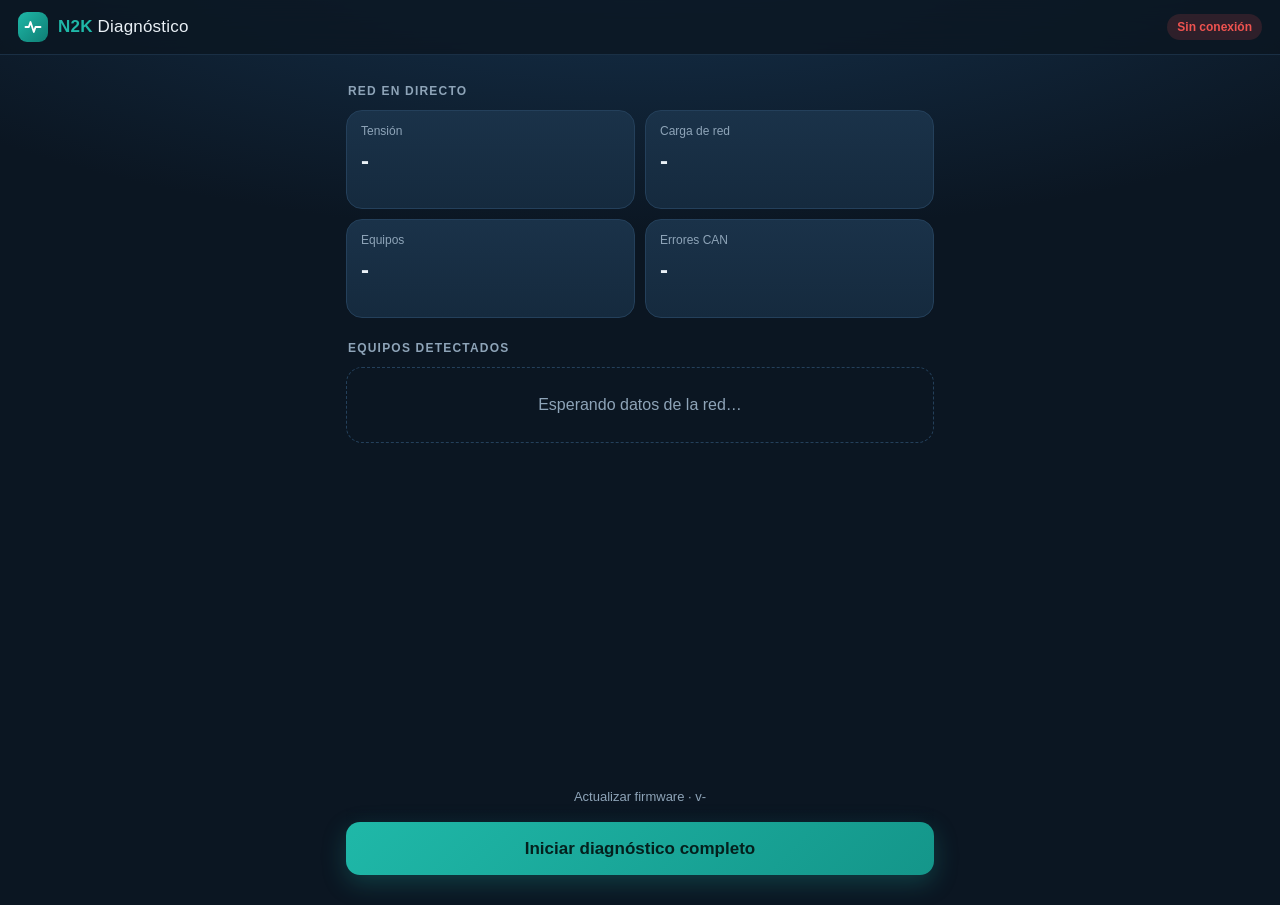
==== web/index.html @ afe4cb32 "Proyecto original v1.1 (punto de partida) Co-Authored-By: Claude Opus 5.5 <noreply@anthropic.com> Cl" ====
<!doctype html>
<html lang="es">
<head>
<meta charset="utf-8">
<meta name="viewport" content="width=device-width, initial-scale=1, viewport-fit=cover">
<meta name="apple-mobile-web-app-capable" content="yes">
<meta name="theme-color" content="#0b1622">
<title>Diagnóstico NMEA 2000</title>
<link rel="stylesheet" href="style.css">
</head>
<body>
<header class="top">
  <div class="brand"><svg viewBox="0 0 24 24" class="logo"><path d="M3 12h4l2-6 4 12 2-6h6" fill="none" stroke="currentColor" stroke-width="2.2" stroke-linecap="round" stroke-linejoin="round"/></svg>
    <div><b>N2K</b> Diagnóstico</div></div>
  <span id="conn" class="pill off">Sin conexión</span>
</header>

<main>
  <!-- ===== Inicio / en directo ===== -->
  <section id="home" class="screen active">
    <h2 class="eyebrow">Red en directo</h2>
    <div class="tiles">
      <div class="tile"><span>Tensión</span><b id="tV">-</b><small id="tVs">&nbsp;</small></div>
      <div class="tile"><span>Carga de red</span><b id="tLoad">-</b><small id="tLoads">&nbsp;</small></div>
      <div class="tile"><span>Equipos</span><b id="tDev">-</b><small>&nbsp;</small></div>
      <div class="tile"><span>Errores CAN</span><b id="tErr">-</b><small id="tErrs">&nbsp;</small></div>
    </div>
    <h2 class="eyebrow">Equipos detectados</h2>
    <div id="liveDevs" class="list"><div class="empty">Esperando datos de la red…</div></div>
    <div class="spacer"></div>
    <a class="fwlink" href="/update">Actualizar firmware · <span id="fwv">v-</span></a>
    <div class="cta"><button class="btn primary big" id="bSetup">Iniciar diagnóstico completo</button></div>
  </section>

  <!-- ===== Configuración ===== -->
  <section id="setup" class="screen">
    <button class="back" data-go="home">‹ Volver</button>
    <h1>Nuevo diagnóstico</h1>
    <label class="field"><span>Referencia (opcional)</span>
      <input id="ref" placeholder="Barco, cliente o nº de ORMA" autocomplete="off"></label>
    <div class="field"><span>Duración de la prueba</span>
      <div class="seg" id="segDur">
        <button data-v="30">30 s</button><button data-v="60" class="on">1 min</button><button data-v="120">2 min</button><button data-v="300">5 min</button>
      </div>
      <small class="hint">Para fallos intermitentes, usa 5 minutos y mueve cables y conectores durante la prueba.</small>
    </div>
    <div class="field"><span>Tipo de prueba</span>
      <div class="opt" id="optMode">
        <button data-v="active" class="on"><b>Completa</b><small>Pide a cada equipo su modelo, software y número de serie. Recomendada.</small></button>
        <button data-v="passive"><b>Solo escuchar</b><small>No envía nada a la red. Para barcos en uso o si no quieres tocar nada.</small></button>
      </div>
    </div>
    <div class="spacer"></div>
    <div class="cta"><button class="btn primary big" id="bStart">Empezar</button></div>
  </section>

  <!-- ===== En curso ===== -->
  <section id="running" class="screen">
    <h1>Diagnosticando…</h1>
    <div class="ring">
      <svg viewBox="0 0 120 120"><circle cx="60" cy="60" r="52" class="track"/><circle cx="60" cy="60" r="52" class="bar" id="ringBar"/></svg>
      <div class="ringTxt"><b id="ringPct">0 %</b><small id="ringLeft">&nbsp;</small></div>
    </div>
    <p class="phase" id="phase">Escuchando la red…</p>
    <div class="tiles three">
      <div class="tile"><span>Equipos</span><b id="rDev">0</b></div>
      <div class="tile"><span>Tramas</span><b id="rFr">0</b></div>
      <div class="tile"><span>Errores</span><b id="rErr">0</b></div>
    </div>
    <p class="hint center">Si buscas un fallo intermitente, mueve ahora cables y conectores o arranca el motor.</p>
  </section>

  <!-- ===== Terminadores ===== -->
  <section id="term" class="screen">
    <h1>Medida de terminadores</h1>
    <div class="card how">
      <ol>
        <li>Apaga la alimentación de la red NMEA 2000.</li>
        <li>Pon el polímetro en ohmios.</li>
        <li>Mide entre el pin <b>blanco (CAN-H)</b> y el <b>azul (CAN-L)</b> de una T libre o del conector de un equipo.</li>
      </ol>
      <div class="pinrow">
        <svg viewBox="0 0 80 80" class="conn"><circle cx="40" cy="40" r="34" class="face"/>
          <circle cx="40" cy="18" r="6" class="p"/><circle cx="62" cy="40" r="6" class="p"/><circle cx="40" cy="62" r="6" class="p"/><circle cx="18" cy="40" r="6" class="p"/>
          <circle cx="40" cy="40" r="7" class="p p5"/></svg>
        <ul class="legend">
          <li><i class="c wht"></i><b>Blanco</b> CAN-H</li>
          <li><i class="c blu"></i><b>Azul</b> CAN-L <small>(pin central)</small></li>
          <li><i class="c red"></i>Rojo +12 V · <i class="c blk"></i>Negro GND</li>
        </ul>
      </div>
    </div>
    <p class="q">¿Qué valor marca el polímetro?</p>
    <div class="answers" id="ansTerm">
      <button data-v="60"><b>Unos 60 Ω</b><small>Lo correcto</small></button>
      <button data-v="120"><b>Unos 120 Ω</b></button>
      <button data-v="40"><b>40 Ω o menos</b></button>
      <button data-v="open"><b>Muy alto o infinito</b></button>
      <button data-v="short"><b>Casi 0 Ω</b></button>
      <button data-v="skip"><b>No lo he medido</b></button>
    </div>
  </section>

  <!-- ===== Resultado ===== -->
  <section id="result" class="screen">
    <div id="verdict" class="verdict"></div>
    <div class="tiles" id="resTiles"></div>
    <h2 class="eyebrow">Qué hay que hacer</h2>
    <div id="actions" class="list"></div>
    <details class="card fold"><summary>Detalle de las comprobaciones</summary><div id="findings"></div></details>
    <details class="card fold"><summary>Equipos en la red</summary><div id="resDevs"></div></details>
    <div class="spacer"></div>
    <div class="cta two">
      <button class="btn ghost" id="bNew">Nueva prueba</button>
      <button class="btn primary" id="bPdf">Descargar PDF</button>
    </div>
    <a id="pdfLink" class="pdflink" target="_blank" hidden>Abrir el PDF</a>
  </section>
</main>
<div id="toast" class="toast"></div>
<script src="lookups.js"></script>
<script src="analyze.js"></script>
<script src="report.js"></script>
<script src="app.js"></script>
</body>
</html>
---- web/style.css ----
:root{
  --bg:#0b1622;--bg2:#10202f;--card:#152a3e;--card2:#1a3249;--line:#24405b;
  --tx:#e9f0f6;--mu:#8ea4b8;--ac:#1fb8a8;--ac2:#14968a;
  --fail:#ef5350;--warn:#ffb020;--ok:#43c463;--info:#7fa3c0;
  --r:16px;
}
*{box-sizing:border-box;-webkit-tap-highlight-color:transparent}
html,body{margin:0;background:var(--bg);color:var(--tx);font:16px/1.4 -apple-system,BlinkMacSystemFont,"SF Pro Text","Segoe UI",Roboto,sans-serif}
body{min-height:100vh;background:radial-gradient(120% 60% at 50% -10%,#173552 0%,var(--bg) 60%)}
.top{position:sticky;top:0;z-index:5;display:flex;align-items:center;justify-content:space-between;
  padding:calc(env(safe-area-inset-top) + 12px) 18px 12px;background:rgba(11,22,34,.82);backdrop-filter:blur(14px);-webkit-backdrop-filter:blur(14px);border-bottom:1px solid rgba(36,64,91,.6)}
.brand{display:flex;align-items:center;gap:10px;font-size:17px;letter-spacing:.2px}
.brand b{color:var(--ac)}
.logo{width:30px;height:30px;padding:5px;border-radius:9px;background:linear-gradient(135deg,var(--ac),#0e7d73);color:#fff}
.pill{font-size:12px;font-weight:600;padding:5px 10px;border-radius:999px;background:var(--card);color:var(--mu)}
.pill.on{background:rgba(67,196,99,.15);color:var(--ok)}
.pill.on::before{content:"";display:inline-block;width:7px;height:7px;border-radius:50%;background:var(--ok);margin-right:6px;vertical-align:1px;box-shadow:0 0 8px var(--ok)}
.pill.off{background:rgba(239,83,80,.15);color:var(--fail)}
main{max-width:620px;margin:0 auto;padding:6px 16px calc(env(safe-area-inset-bottom) + 24px)}
.screen{display:none;flex-direction:column;min-height:calc(100vh - 80px);animation:in .25s ease}
.screen.active{display:flex}
@keyframes in{from{opacity:0;transform:translateY(6px)}to{opacity:1;transform:none}}
h1{font-size:26px;margin:14px 0 18px;letter-spacing:-.3px}
.eyebrow{font-size:12px;text-transform:uppercase;letter-spacing:1.2px;color:var(--mu);margin:22px 2px 10px;font-weight:600}
.tiles{display:grid;grid-template-columns:1fr 1fr;gap:10px}
.tiles.three{grid-template-columns:repeat(3,1fr)}
.tile{background:linear-gradient(180deg,var(--card2),var(--card));border:1px solid var(--line);border-radius:var(--r);padding:12px 14px}
.tile span{display:block;font-size:12px;color:var(--mu)}
.tile b{display:block;font-size:24px;margin-top:4px;letter-spacing:-.4px;font-variant-numeric:tabular-nums}
.tile small{display:block;font-size:12px;color:var(--mu);margin-top:2px;white-space:nowrap;overflow:hidden;text-overflow:ellipsis}
.tile.bad b{color:var(--fail)} .tile.mid b{color:var(--warn)} .tile.good b{color:var(--ok)}
.list{display:flex;flex-direction:column;gap:8px}
.empty{color:var(--mu);text-align:center;padding:26px;border:1px dashed var(--line);border-radius:var(--r)}
.dev{display:flex;align-items:center;gap:12px;background:var(--card);border:1px solid var(--line);border-radius:14px;padding:11px 13px}
.dev .ic{flex:none;width:38px;height:38px;border-radius:11px;display:grid;place-items:center;background:var(--bg2);color:var(--ac);font-weight:700;font-size:13px}
.dev .tx{flex:1;min-width:0}
.dev .tx b{display:block;white-space:nowrap;overflow:hidden;text-overflow:ellipsis}
.dev .tx small{color:var(--mu);font-size:13px}
.dev .st{font-size:12px;font-weight:700}
.st.ok{color:var(--ok)} .st.warn{color:var(--warn)} .st.fail{color:var(--fail)} .st.info{color:var(--info)}
.spacer{flex:1;min-height:24px}
.cta{position:sticky;bottom:0;padding:14px 0 calc(env(safe-area-inset-bottom) + 6px);background:linear-gradient(transparent,var(--bg) 35%)}
.cta.two{display:grid;grid-template-columns:1fr 1.4fr;gap:10px}
.btn{white-space:nowrap;appearance:none;border:0;border-radius:14px;padding:14px 18px;font-weight:600;font-size:16px;line-height:1;font-family:inherit;color:var(--tx);background:var(--card2);cursor:pointer;transition:transform .1s,filter .2s}
.btn:active{transform:scale(.98)}
.btn.primary{background:linear-gradient(135deg,var(--ac),var(--ac2));color:#04201d;box-shadow:0 8px 24px rgba(31,184,168,.25)}
.btn.ghost{background:transparent;border:1px solid var(--line)}
.btn.big{width:100%;padding:18px;font-size:17px}
.btn:disabled{filter:grayscale(1) brightness(.7)}
.back{background:none;border:0;color:var(--ac);font:inherit;font-size:16px;padding:12px 0 0;text-align:left;cursor:pointer}
.field{display:block;margin-bottom:22px}
.field>span{display:block;font-size:13px;color:var(--mu);margin:0 2px 8px;font-weight:600}
input{width:100%;padding:15px 14px;border-radius:13px;border:1px solid var(--line);background:var(--card);color:var(--tx);font:inherit;font-size:16px;outline:none}
input:focus{border-color:var(--ac)}
.seg{display:grid;grid-template-columns:repeat(4,1fr);background:var(--card);border:1px solid var(--line);border-radius:13px;padding:4px;gap:4px}
.seg button{border:0;background:none;color:var(--mu);font-weight:600;font-size:15px;font-family:inherit;padding:11px 0;border-radius:10px;cursor:pointer}
.seg button.on{background:var(--ac);color:#04201d}
.opt,.answers{display:flex;flex-direction:column;gap:9px}
.opt button,.answers button{text-align:left;border:1px solid var(--line);background:var(--card);color:var(--tx);border-radius:14px;padding:14px 15px;font:inherit;cursor:pointer;transition:border-color .15s,background .15s}
.opt button b,.answers button b{display:block;font-size:16px}
.opt button small,.answers button small{display:block;color:var(--mu);font-size:13px;margin-top:3px}
.opt button.on{border-color:var(--ac);background:rgba(31,184,168,.1)}
.answers{display:grid;grid-template-columns:1fr 1fr}
.answers button:active{border-color:var(--ac)}
.hint{color:var(--mu);font-size:13px;margin:8px 2px 0}
.center{text-align:center}
.ring{position:relative;width:210px;height:210px;margin:10px auto 6px}
.ring svg{width:100%;height:100%;transform:rotate(-90deg)}
.ring circle{fill:none;stroke-width:9}
.ring .track{stroke:var(--card2)}
.ring .bar{stroke:var(--ac);stroke-linecap:round;stroke-dasharray:326.7;stroke-dashoffset:326.7;transition:stroke-dashoffset .9s linear;filter:drop-shadow(0 0 6px rgba(31,184,168,.5))}
.ringTxt{position:absolute;inset:0;display:grid;place-content:center;text-align:center}
.ringTxt b{font-size:40px;letter-spacing:-1px}
.ringTxt small{color:var(--mu)}
.phase{text-align:center;color:var(--ac);font-weight:600;margin:10px 0 22px}
.card{background:var(--card);border:1px solid var(--line);border-radius:var(--r);padding:14px 16px}
.how ol{margin:0;padding-left:20px} .how li{margin:4px 0}
.pinrow{display:flex;align-items:center;gap:16px;margin-top:14px}
.conn{width:78px;height:78px;flex:none}
.conn .face{fill:var(--bg2);stroke:var(--line);stroke-width:2}
.conn .p{fill:#56687a;stroke:#0006}
.conn .p5{fill:#1e88e5}
.legend{list-style:none;margin:0;padding:0;font-size:14px;display:flex;flex-direction:column;gap:6px}
.legend small{color:var(--mu)}
.c{display:inline-block;width:11px;height:11px;border-radius:50%;margin-right:7px;vertical-align:-1px}
.c.wht{background:#f2f2f2}.c.blu{background:#1e88e5}.c.red{background:#e53935}.c.blk{background:#444;margin-left:4px}
.q{font-weight:700;font-size:18px;margin:22px 2px 12px}
.verdict{border-radius:20px;padding:20px 20px 18px;margin-top:14px;color:#fff;position:relative;overflow:hidden}
.verdict.fail{background:linear-gradient(135deg,#d93a37,#a52421)}
.verdict.warn{background:linear-gradient(135deg,#f0a21a,#c97a00)}
.verdict.ok{background:linear-gradient(135deg,#3bb85b,#24813c)}
.verdict h1{margin:0 0 4px;font-size:28px}
.verdict p{margin:0;opacity:.92;font-size:15px}
.verdict .cnt{display:inline-block;margin-top:12px;background:rgba(0,0,0,.18);padding:5px 10px;border-radius:999px;font-size:13px;font-weight:600}
#resTiles{margin-top:12px}
.act{display:flex;gap:12px;background:var(--card);border:1px solid var(--line);border-radius:14px;padding:13px 14px}
.act .n{flex:none;width:26px;height:26px;border-radius:50%;display:grid;place-items:center;font-weight:800;font-size:13px;color:#fff}
.act .n.fail{background:var(--fail)}.act .n.warn{background:var(--warn);color:#2a1c00}
.act b{display:block;margin-bottom:3px}
.act p{margin:0;color:var(--mu);font-size:14px}
.fold{margin-top:12px;padding:0}
.fold summary{list-style:none;padding:15px 16px;font-weight:700;cursor:pointer;display:flex;justify-content:space-between}
.fold summary::after{content:"›";transform:rotate(90deg);color:var(--mu);font-size:20px;line-height:1}
.fold[open] summary::after{transform:rotate(-90deg)}
.fold summary::-webkit-details-marker{display:none}
.fold>div{padding:0 12px 12px;display:flex;flex-direction:column;gap:8px}
.fd{border-left:3px solid var(--info);background:var(--bg2);border-radius:10px;padding:10px 12px}
.fd.fail{border-color:var(--fail)}.fd.warn{border-color:var(--warn)}.fd.ok{border-color:var(--ok)}
.fd b{display:block;font-size:15px}.fd small{color:var(--mu);font-size:13px}
.fd .tag{font-size:11px;font-weight:800;letter-spacing:.6px;margin-right:6px}
.pdflink{display:block;text-align:center;color:var(--ac);margin-top:4px}
.toast{position:fixed;left:50%;bottom:calc(env(safe-area-inset-bottom) + 90px);transform:translateX(-50%) translateY(20px);opacity:0;background:#000c;color:#fff;padding:10px 16px;border-radius:12px;font-size:14px;transition:.25s;pointer-events:none}
.toast.show{opacity:1;transform:translateX(-50%)}
.fwlink{display:block;text-align:center;color:var(--mu);font-size:13px;text-decoration:none;margin:4px 0 2px}
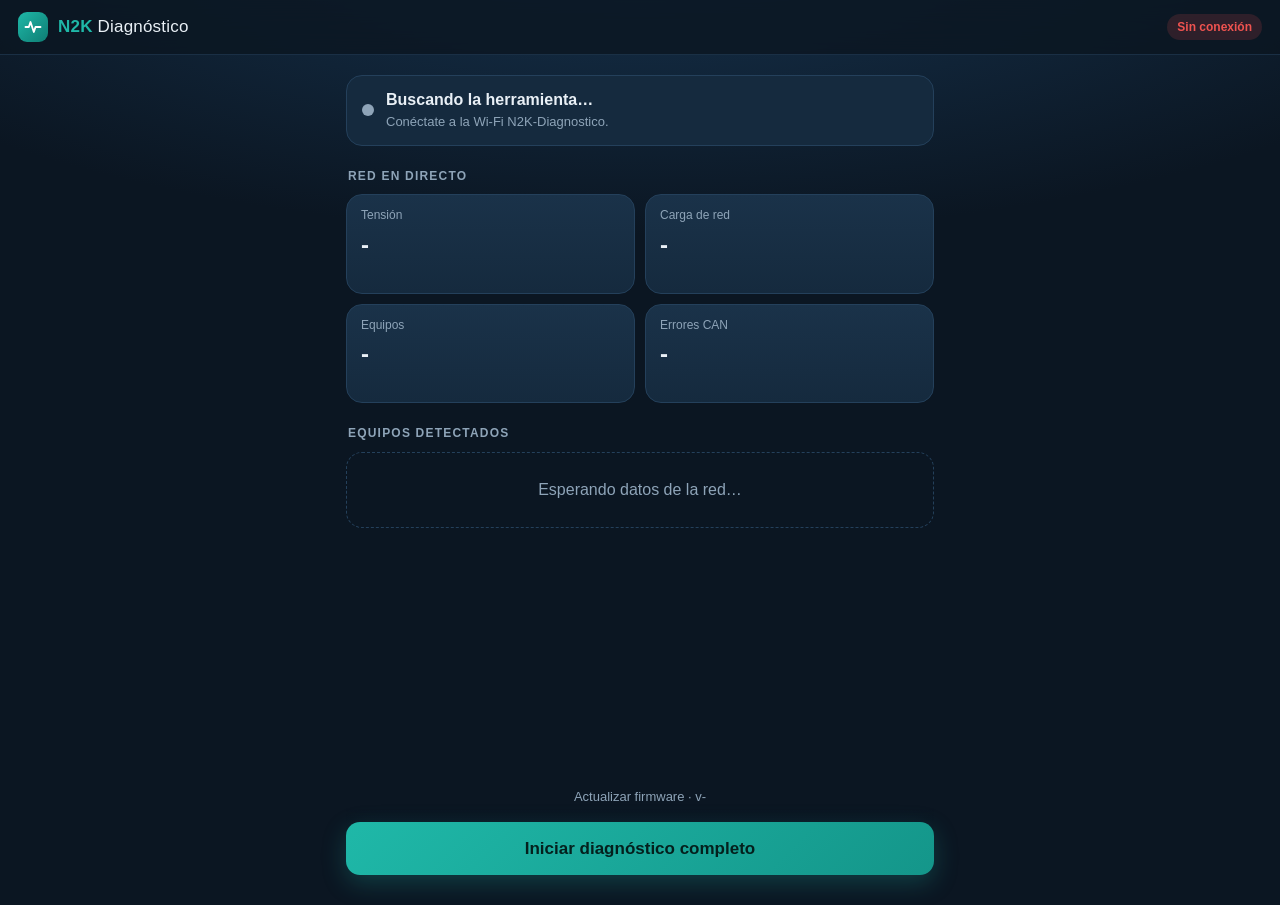
==== commit 40205933: "v1.3: interfaz más sencilla y diagnóstico de sonda más fiable - Inicio con aviso de estado en lengua" ====
--- a/web/index.html
+++ b/web/index.html
@@ -18,6 +18,7 @@
 <main>
   <!-- ===== Inicio / en directo ===== -->
   <section id="home" class="screen active">
+    <div id="status" class="status wait"><i></i><div><b id="stT">Buscando la herramienta…</b><small id="stD">Conéctate a la Wi-Fi N2K-Diagnostico.</small></div></div>
     <h2 class="eyebrow">Red en directo</h2>
     <div class="tiles">
       <div class="tile"><span>Tensión</span><b id="tV">-</b><small id="tVs">&nbsp;</small></div>
@@ -67,7 +68,9 @@
       <div class="tile"><span>Tramas</span><b id="rFr">0</b></div>
       <div class="tile"><span>Errores</span><b id="rErr">0</b></div>
     </div>
-    <p class="hint center">Si buscas un fallo intermitente, mueve ahora cables y conectores o arranca el motor.</p>
+    <p class="hint center">No desconectes la herramienta ni cierres esta página.<br>Si buscas un fallo intermitente, mueve ahora cables y conectores o arranca el motor.</p>
+    <div class="spacer"></div>
+    <div class="cta"><button class="btn ghost big" id="bCancel">Cancelar prueba</button></div>
   </section>
 
   <!-- ===== Terminadores ===== -->
@@ -101,6 +104,18 @@
     </div>
   </section>
 
+  <!-- ===== Sonda (solo si alguna sonda no da profundidad) ===== -->
+  <section id="water" class="screen">
+    <h1>Una pregunta más</h1>
+    <div class="card how"><p>Hay una sonda que no está dando profundidad. Para saber si es una avería necesito saber dónde está su transductor.</p></div>
+    <p class="q">¿El transductor de la sonda está dentro del agua?</p>
+    <div class="answers one" id="ansWater">
+      <button data-v="yes"><b>Sí, está en el agua</b><small>El barco está a flote</small></button>
+      <button data-v="no"><b>No, está fuera del agua</b><small>Barco en tierra, en el remolque o en el taller</small></button>
+      <button data-v="unk"><b>No lo sé</b></button>
+    </div>
+  </section>
+
   <!-- ===== Resultado ===== -->
   <section id="result" class="screen">
     <div id="verdict" class="verdict"></div>
--- a/web/style.css
+++ b/web/style.css
@@ -5,6 +5,7 @@
   --r:16px;
 }
 *{box-sizing:border-box;-webkit-tap-highlight-color:transparent}
+html{-webkit-text-size-adjust:100%;text-size-adjust:100%}
 html,body{margin:0;background:var(--bg);color:var(--tx);font:16px/1.4 -apple-system,BlinkMacSystemFont,"SF Pro Text","Segoe UI",Roboto,sans-serif}
 body{min-height:100vh;background:radial-gradient(120% 60% at 50% -10%,#173552 0%,var(--bg) 60%)}
 .top{position:sticky;top:0;z-index:5;display:flex;align-items:center;justify-content:space-between;
@@ -17,7 +18,7 @@
 .pill.on::before{content:"";display:inline-block;width:7px;height:7px;border-radius:50%;background:var(--ok);margin-right:6px;vertical-align:1px;box-shadow:0 0 8px var(--ok)}
 .pill.off{background:rgba(239,83,80,.15);color:var(--fail)}
 main{max-width:620px;margin:0 auto;padding:6px 16px calc(env(safe-area-inset-bottom) + 24px)}
-.screen{display:none;flex-direction:column;min-height:calc(100vh - 80px);animation:in .25s ease}
+.screen{display:none;flex-direction:column;min-height:calc(100vh - 80px);min-height:calc(100dvh - 80px);animation:in .25s ease}
 .screen.active{display:flex}
 @keyframes in{from{opacity:0;transform:translateY(6px)}to{opacity:1;transform:none}}
 h1{font-size:26px;margin:14px 0 18px;letter-spacing:-.3px}
@@ -61,7 +62,8 @@
 .opt button small,.answers button small{display:block;color:var(--mu);font-size:13px;margin-top:3px}
 .opt button.on{border-color:var(--ac);background:rgba(31,184,168,.1)}
 .answers{display:grid;grid-template-columns:1fr 1fr}
-.answers button:active{border-color:var(--ac)}
+.answers button:active,.answers button.busy{border-color:var(--ac);background:rgba(31,184,168,.1)}
+.answers button:disabled{opacity:.55}
 .hint{color:var(--mu);font-size:13px;margin:8px 2px 0}
 .center{text-align:center}
 .ring{position:relative;width:210px;height:210px;margin:10px auto 6px}
@@ -109,6 +111,16 @@
 .fd b{display:block;font-size:15px}.fd small{color:var(--mu);font-size:13px}
 .fd .tag{font-size:11px;font-weight:800;letter-spacing:.6px;margin-right:6px}
 .pdflink{display:block;text-align:center;color:var(--ac);margin-top:4px}
-.toast{position:fixed;left:50%;bottom:calc(env(safe-area-inset-bottom) + 90px);transform:translateX(-50%) translateY(20px);opacity:0;background:#000c;color:#fff;padding:10px 16px;border-radius:12px;font-size:14px;transition:.25s;pointer-events:none}
+.toast{position:fixed;left:50%;max-width:calc(100% - 32px);text-align:center;bottom:calc(env(safe-area-inset-bottom) + 90px);transform:translateX(-50%) translateY(20px);opacity:0;background:#000c;color:#fff;padding:10px 16px;border-radius:12px;font-size:14px;transition:.25s;pointer-events:none}
 .toast.show{opacity:1;transform:translateX(-50%)}
 .fwlink{display:block;text-align:center;color:var(--mu);font-size:13px;text-decoration:none;margin:4px 0 2px}
+
+.status{display:flex;align-items:center;gap:12px;margin-top:14px;padding:13px 15px;border-radius:var(--r);border:1px solid var(--line);background:var(--card)}
+.status i{flex:none;width:12px;height:12px;border-radius:50%;background:var(--mu)}
+.status b{display:block;font-size:16px}
+.status small{display:block;color:var(--mu);font-size:13px;margin-top:2px}
+.status.ok{border-color:rgba(67,196,99,.45)} .status.ok i{background:var(--ok);box-shadow:0 0 8px var(--ok)}
+.status.warn{border-color:rgba(255,176,32,.45)} .status.warn i{background:var(--warn)}
+.status.bad{border-color:rgba(239,83,80,.5)} .status.bad i{background:var(--fail)}
+.answers.one{grid-template-columns:1fr}
+.how p{margin:0;color:var(--mu)}
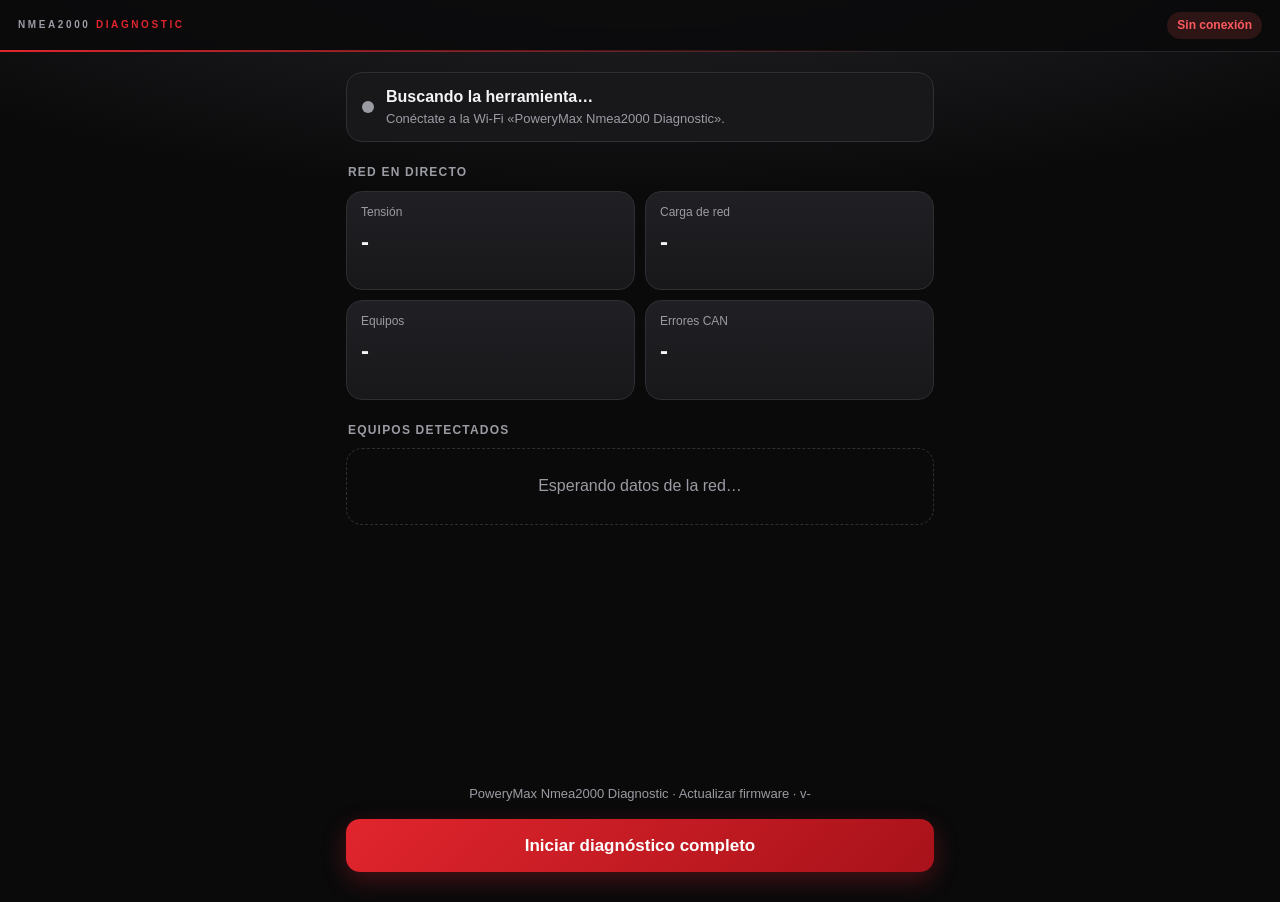
==== commit 1fe3a0c2: "v1.4: marca PoweryMax Nmea2000 Diagnostic - Logo PoweryMax en la app, la página de actualización y e" ====
--- a/web/index.html
+++ b/web/index.html
@@ -4,21 +4,22 @@
 <meta charset="utf-8">
 <meta name="viewport" content="width=device-width, initial-scale=1, viewport-fit=cover">
 <meta name="apple-mobile-web-app-capable" content="yes">
-<meta name="theme-color" content="#0b1622">
-<title>Diagnóstico NMEA 2000</title>
+<meta name="theme-color" content="#0a0a0b">
+<meta name="apple-mobile-web-app-title" content="PoweryMax N2K">
+<title>PoweryMax Nmea2000 Diagnostic</title>
 <link rel="stylesheet" href="style.css">
 </head>
 <body>
 <header class="top">
-  <div class="brand"><svg viewBox="0 0 24 24" class="logo"><path d="M3 12h4l2-6 4 12 2-6h6" fill="none" stroke="currentColor" stroke-width="2.2" stroke-linecap="round" stroke-linejoin="round"/></svg>
-    <div><b>N2K</b> Diagnóstico</div></div>
+  <div class="brand"><!--LOGO-->
+    <span class="tag">Nmea2000 <b>Diagnostic</b></span></div>
   <span id="conn" class="pill off">Sin conexión</span>
 </header>
 
 <main>
   <!-- ===== Inicio / en directo ===== -->
   <section id="home" class="screen active">
-    <div id="status" class="status wait"><i></i><div><b id="stT">Buscando la herramienta…</b><small id="stD">Conéctate a la Wi-Fi N2K-Diagnostico.</small></div></div>
+    <div id="status" class="status wait"><i></i><div><b id="stT">Buscando la herramienta…</b><small id="stD">Conéctate a la Wi-Fi «PoweryMax Nmea2000 Diagnostic».</small></div></div>
     <h2 class="eyebrow">Red en directo</h2>
     <div class="tiles">
       <div class="tile"><span>Tensión</span><b id="tV">-</b><small id="tVs">&nbsp;</small></div>
@@ -29,7 +30,7 @@
     <h2 class="eyebrow">Equipos detectados</h2>
     <div id="liveDevs" class="list"><div class="empty">Esperando datos de la red…</div></div>
     <div class="spacer"></div>
-    <a class="fwlink" href="/update">Actualizar firmware · <span id="fwv">v-</span></a>
+    <a class="fwlink" href="/update">PoweryMax Nmea2000 Diagnostic · Actualizar firmware · <span id="fwv">v-</span></a>
     <div class="cta"><button class="btn primary big" id="bSetup">Iniciar diagnóstico completo</button></div>
   </section>
 
--- a/web/style.css
+++ b/web/style.css
@@ -1,18 +1,21 @@
 :root{
-  --bg:#0b1622;--bg2:#10202f;--card:#152a3e;--card2:#1a3249;--line:#24405b;
-  --tx:#e9f0f6;--mu:#8ea4b8;--ac:#1fb8a8;--ac2:#14968a;
-  --fail:#ef5350;--warn:#ffb020;--ok:#43c463;--info:#7fa3c0;
+  /* PoweryMax: negro, gris y rojo */
+  --bg:#0a0a0b;--bg2:#141416;--card:#18181b;--card2:#202024;--line:#2e2e33;
+  --tx:#f4f4f5;--mu:#9b9ca3;--ac:#e1252d;--ac2:#a8121a;
+  --fail:#ff5a5f;--warn:#ffb020;--ok:#43c463;--info:#a1a1aa;
   --r:16px;
 }
 *{box-sizing:border-box;-webkit-tap-highlight-color:transparent}
 html{-webkit-text-size-adjust:100%;text-size-adjust:100%}
 html,body{margin:0;background:var(--bg);color:var(--tx);font:16px/1.4 -apple-system,BlinkMacSystemFont,"SF Pro Text","Segoe UI",Roboto,sans-serif}
-body{min-height:100vh;background:radial-gradient(120% 60% at 50% -10%,#173552 0%,var(--bg) 60%)}
+body{min-height:100vh;background:radial-gradient(120% 55% at 50% -12%,#2a2a2e 0%,var(--bg) 62%)}
 .top{position:sticky;top:0;z-index:5;display:flex;align-items:center;justify-content:space-between;
-  padding:calc(env(safe-area-inset-top) + 12px) 18px 12px;background:rgba(11,22,34,.82);backdrop-filter:blur(14px);-webkit-backdrop-filter:blur(14px);border-bottom:1px solid rgba(36,64,91,.6)}
-.brand{display:flex;align-items:center;gap:10px;font-size:17px;letter-spacing:.2px}
-.brand b{color:var(--ac)}
-.logo{width:30px;height:30px;padding:5px;border-radius:9px;background:linear-gradient(135deg,var(--ac),#0e7d73);color:#fff}
+  padding:calc(env(safe-area-inset-top) + 12px) 18px 12px;background:rgba(10,10,11,.86);backdrop-filter:blur(14px);-webkit-backdrop-filter:blur(14px);border-bottom:1px solid #26262a}
+.top::after{content:"";position:absolute;left:0;right:0;bottom:-1px;height:2px;background:linear-gradient(90deg,var(--ac),transparent 70%)}
+.brand{display:flex;flex-direction:column;align-items:flex-start;gap:4px}
+.plogo{height:19px;width:auto;display:block;color:#fff}
+.brand .tag{font-size:10px;letter-spacing:2.6px;text-transform:uppercase;color:var(--mu);font-weight:600;white-space:nowrap}
+.brand .tag b{color:var(--ac);font-weight:600}
 .pill{font-size:12px;font-weight:600;padding:5px 10px;border-radius:999px;background:var(--card);color:var(--mu)}
 .pill.on{background:rgba(67,196,99,.15);color:var(--ok)}
 .pill.on::before{content:"";display:inline-block;width:7px;height:7px;border-radius:50%;background:var(--ok);margin-right:6px;vertical-align:1px;box-shadow:0 0 8px var(--ok)}
@@ -33,7 +36,7 @@
 .list{display:flex;flex-direction:column;gap:8px}
 .empty{color:var(--mu);text-align:center;padding:26px;border:1px dashed var(--line);border-radius:var(--r)}
 .dev{display:flex;align-items:center;gap:12px;background:var(--card);border:1px solid var(--line);border-radius:14px;padding:11px 13px}
-.dev .ic{flex:none;width:38px;height:38px;border-radius:11px;display:grid;place-items:center;background:var(--bg2);color:var(--ac);font-weight:700;font-size:13px}
+.dev .ic{flex:none;width:38px;height:38px;border-radius:11px;display:grid;place-items:center;background:#26262b;color:#fff;font-weight:700;font-size:13px}
 .dev .tx{flex:1;min-width:0}
 .dev .tx b{display:block;white-space:nowrap;overflow:hidden;text-overflow:ellipsis}
 .dev .tx small{color:var(--mu);font-size:13px}
@@ -44,25 +47,25 @@
 .cta.two{display:grid;grid-template-columns:1fr 1.4fr;gap:10px}
 .btn{white-space:nowrap;appearance:none;border:0;border-radius:14px;padding:14px 18px;font-weight:600;font-size:16px;line-height:1;font-family:inherit;color:var(--tx);background:var(--card2);cursor:pointer;transition:transform .1s,filter .2s}
 .btn:active{transform:scale(.98)}
-.btn.primary{background:linear-gradient(135deg,var(--ac),var(--ac2));color:#04201d;box-shadow:0 8px 24px rgba(31,184,168,.25)}
+.btn.primary{background:linear-gradient(135deg,var(--ac),var(--ac2));color:#fff;box-shadow:0 8px 24px rgba(225,37,45,.28)}
 .btn.ghost{background:transparent;border:1px solid var(--line)}
 .btn.big{width:100%;padding:18px;font-size:17px}
 .btn:disabled{filter:grayscale(1) brightness(.7)}
-.back{background:none;border:0;color:var(--ac);font:inherit;font-size:16px;padding:12px 0 0;text-align:left;cursor:pointer}
+.back{background:none;border:0;color:var(--mu);font:inherit;font-size:16px;padding:12px 0 0;text-align:left;cursor:pointer}
 .field{display:block;margin-bottom:22px}
 .field>span{display:block;font-size:13px;color:var(--mu);margin:0 2px 8px;font-weight:600}
 input{width:100%;padding:15px 14px;border-radius:13px;border:1px solid var(--line);background:var(--card);color:var(--tx);font:inherit;font-size:16px;outline:none}
 input:focus{border-color:var(--ac)}
 .seg{display:grid;grid-template-columns:repeat(4,1fr);background:var(--card);border:1px solid var(--line);border-radius:13px;padding:4px;gap:4px}
 .seg button{border:0;background:none;color:var(--mu);font-weight:600;font-size:15px;font-family:inherit;padding:11px 0;border-radius:10px;cursor:pointer}
-.seg button.on{background:var(--ac);color:#04201d}
+.seg button.on{background:var(--ac);color:#fff}
 .opt,.answers{display:flex;flex-direction:column;gap:9px}
 .opt button,.answers button{text-align:left;border:1px solid var(--line);background:var(--card);color:var(--tx);border-radius:14px;padding:14px 15px;font:inherit;cursor:pointer;transition:border-color .15s,background .15s}
 .opt button b,.answers button b{display:block;font-size:16px}
 .opt button small,.answers button small{display:block;color:var(--mu);font-size:13px;margin-top:3px}
-.opt button.on{border-color:var(--ac);background:rgba(31,184,168,.1)}
+.opt button.on{border-color:var(--ac);background:rgba(225,37,45,.1)}
 .answers{display:grid;grid-template-columns:1fr 1fr}
-.answers button:active,.answers button.busy{border-color:var(--ac);background:rgba(31,184,168,.1)}
+.answers button:active,.answers button.busy{border-color:var(--ac);background:rgba(225,37,45,.1)}
 .answers button:disabled{opacity:.55}
 .hint{color:var(--mu);font-size:13px;margin:8px 2px 0}
 .center{text-align:center}
@@ -70,11 +73,11 @@
 .ring svg{width:100%;height:100%;transform:rotate(-90deg)}
 .ring circle{fill:none;stroke-width:9}
 .ring .track{stroke:var(--card2)}
-.ring .bar{stroke:var(--ac);stroke-linecap:round;stroke-dasharray:326.7;stroke-dashoffset:326.7;transition:stroke-dashoffset .9s linear;filter:drop-shadow(0 0 6px rgba(31,184,168,.5))}
+.ring .bar{stroke:var(--ac);stroke-linecap:round;stroke-dasharray:326.7;stroke-dashoffset:326.7;transition:stroke-dashoffset .9s linear;filter:drop-shadow(0 0 6px rgba(225,37,45,.5))}
 .ringTxt{position:absolute;inset:0;display:grid;place-content:center;text-align:center}
 .ringTxt b{font-size:40px;letter-spacing:-1px}
 .ringTxt small{color:var(--mu)}
-.phase{text-align:center;color:var(--ac);font-weight:600;margin:10px 0 22px}
+.phase{text-align:center;color:var(--tx);font-weight:600;margin:10px 0 22px}
 .card{background:var(--card);border:1px solid var(--line);border-radius:var(--r);padding:14px 16px}
 .how ol{margin:0;padding-left:20px} .how li{margin:4px 0}
 .pinrow{display:flex;align-items:center;gap:16px;margin-top:14px}
@@ -88,7 +91,7 @@
 .c.wht{background:#f2f2f2}.c.blu{background:#1e88e5}.c.red{background:#e53935}.c.blk{background:#444;margin-left:4px}
 .q{font-weight:700;font-size:18px;margin:22px 2px 12px}
 .verdict{border-radius:20px;padding:20px 20px 18px;margin-top:14px;color:#fff;position:relative;overflow:hidden}
-.verdict.fail{background:linear-gradient(135deg,#d93a37,#a52421)}
+.verdict.fail{background:linear-gradient(135deg,#d3222a,#8f0f15)}
 .verdict.warn{background:linear-gradient(135deg,#f0a21a,#c97a00)}
 .verdict.ok{background:linear-gradient(135deg,#3bb85b,#24813c)}
 .verdict h1{margin:0 0 4px;font-size:28px}
@@ -110,7 +113,7 @@
 .fd.fail{border-color:var(--fail)}.fd.warn{border-color:var(--warn)}.fd.ok{border-color:var(--ok)}
 .fd b{display:block;font-size:15px}.fd small{color:var(--mu);font-size:13px}
 .fd .tag{font-size:11px;font-weight:800;letter-spacing:.6px;margin-right:6px}
-.pdflink{display:block;text-align:center;color:var(--ac);margin-top:4px}
+.pdflink{display:block;text-align:center;color:var(--tx);margin-top:4px}
 .toast{position:fixed;left:50%;max-width:calc(100% - 32px);text-align:center;bottom:calc(env(safe-area-inset-bottom) + 90px);transform:translateX(-50%) translateY(20px);opacity:0;background:#000c;color:#fff;padding:10px 16px;border-radius:12px;font-size:14px;transition:.25s;pointer-events:none}
 .toast.show{opacity:1;transform:translateX(-50%)}
 .fwlink{display:block;text-align:center;color:var(--mu);font-size:13px;text-decoration:none;margin:4px 0 2px}
